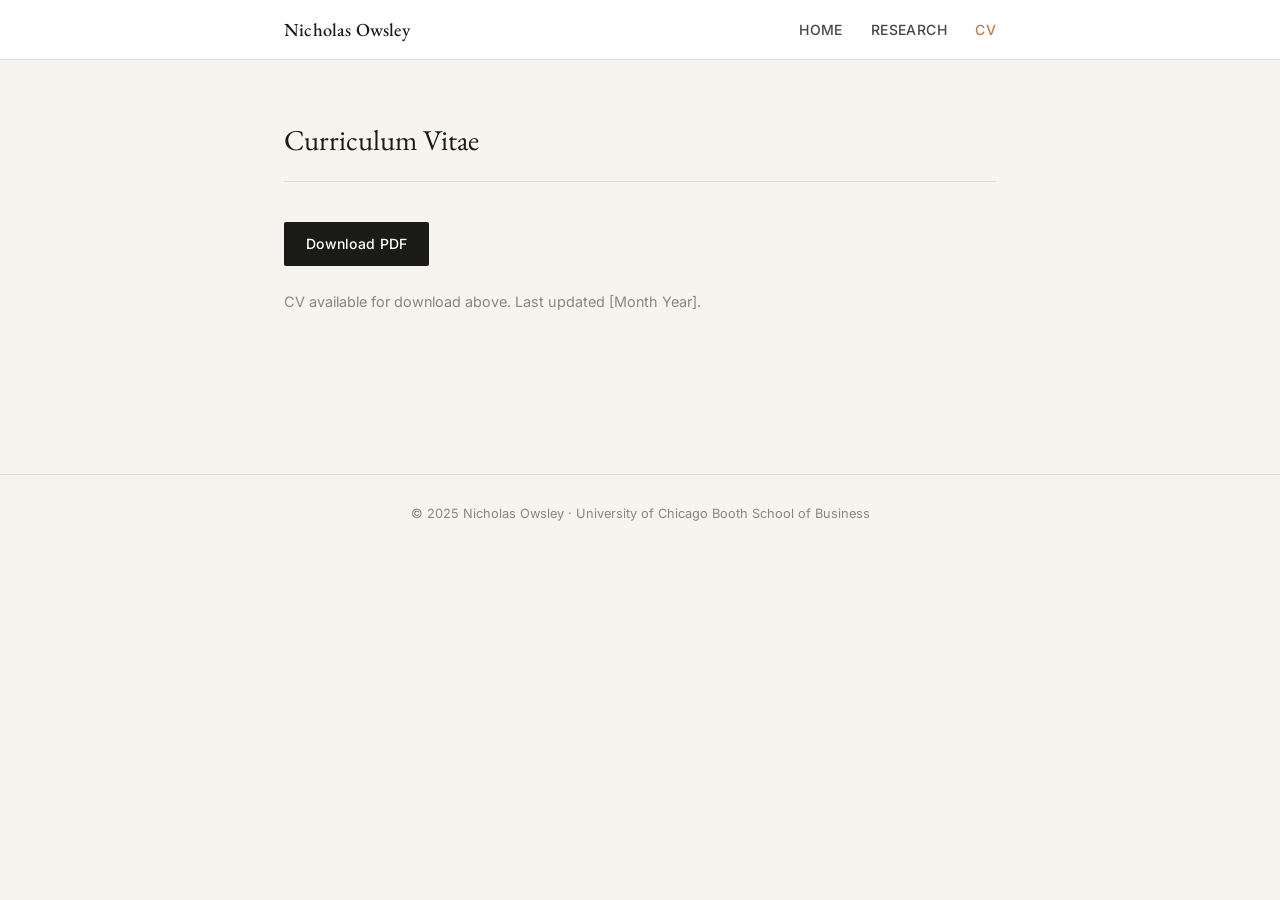
==== cv.html @ 4d77bdba "Add files via upload" ====
<!DOCTYPE html>
<html lang="en">
<head>
  <meta charset="UTF-8" />
  <meta name="viewport" content="width=device-width, initial-scale=1.0" />
  <title>CV — Nicholas Owsley</title>
  <link rel="preconnect" href="https://fonts.googleapis.com" />
  <link rel="preconnect" href="https://fonts.gstatic.com" crossorigin />
  <link href="https://fonts.googleapis.com/css2?family=EB+Garamond:ital,wght@0,400;0,500;1,400&family=Inter:wght@400;500&display=swap" rel="stylesheet" />
  <link rel="stylesheet" href="style.css" />
</head>
<body>

  <nav>
    <div class="nav-inner">
      <a class="nav-name" href="index.html">Nicholas Owsley</a>
      <ul class="nav-links">
        <li><a href="index.html">Home</a></li>
        <li><a href="research.html">Research</a></li>
        <li><a href="cv.html" class="active">CV</a></li>
      </ul>
    </div>
  </nav>

  <main>
    <h1 class="page-title">Curriculum Vitae</h1>

    <div class="cv-actions">
      <a href="cv.pdf" download class="btn btn-primary">Download PDF</a>
      <!-- <a href="cv.pdf" target="_blank" class="btn btn-outline">Open in new tab</a> -->
    </div>

    <!-- Once you have a CV PDF, drop it in the same folder as this file and
         uncomment the block below. The download button above will also work. -->
    <!--
    <div class="cv-embed-wrap">
      <iframe src="cv.pdf" title="Nicholas Owsley CV"></iframe>
    </div>
    -->

    <p style="color: var(--ink-light); font-size: 0.9rem; margin-top: 8px;">
      CV available for download above. Last updated [Month Year].
    </p>

  </main>

  <footer>
    &copy; 2025 Nicholas Owsley &middot; University of Chicago Booth School of Business
  </footer>

</body>
</html>
---- style.css ----
/* ─── Tokens ─────────────────────────────────────────────── */
:root {
  --bg:        #F7F4EF;
  --bg-nav:    #FFFFFF;
  --surface:   #FFFFFF;
  --border:    #E2DDD6;
  --ink:       #1A1A18;
  --ink-mid:   #4A4843;
  --ink-light: #8A8580;
  --accent:    #7A6E5F;       /* warm taupe — used sparingly */
  --accent-hi: #C07A50;       /* terracotta for one highlight element only */

  --font-display: 'EB Garamond', Georgia, serif;
  --font-body:    'Inter', system-ui, sans-serif;

  --max-w: 760px;
  --nav-h: 60px;
}

/* ─── Reset ──────────────────────────────────────────────── */
*, *::before, *::after { box-sizing: border-box; margin: 0; padding: 0; }
html { scroll-behavior: smooth; }
body {
  background: var(--bg);
  color: var(--ink);
  font-family: var(--font-body);
  font-size: 16px;
  line-height: 1.7;
  -webkit-font-smoothing: antialiased;
}

/* ─── Navigation ─────────────────────────────────────────── */
nav {
  position: sticky;
  top: 0;
  z-index: 100;
  background: var(--bg-nav);
  border-bottom: 1px solid var(--border);
  height: var(--nav-h);
  display: flex;
  align-items: center;
}
.nav-inner {
  max-width: var(--max-w);
  width: 100%;
  margin: 0 auto;
  padding: 0 24px;
  display: flex;
  justify-content: space-between;
  align-items: center;
}
.nav-name {
  font-family: var(--font-display);
  font-size: 1.15rem;
  font-weight: 500;
  color: var(--ink);
  text-decoration: none;
  letter-spacing: 0.01em;
}
.nav-links {
  display: flex;
  gap: 28px;
  list-style: none;
}
.nav-links a {
  font-size: 0.875rem;
  color: var(--ink-mid);
  text-decoration: none;
  letter-spacing: 0.03em;
  text-transform: uppercase;
  font-weight: 500;
  transition: color 0.15s;
}
.nav-links a:hover,
.nav-links a.active { color: var(--accent-hi); }

/* ─── Page wrapper ───────────────────────────────────────── */
main {
  max-width: var(--max-w);
  margin: 0 auto;
  padding: 56px 24px 96px;
}

/* ─── Home — hero ────────────────────────────────────────── */
.hero {
  display: grid;
  grid-template-columns: 1fr 200px;
  gap: 48px;
  align-items: start;
  margin-bottom: 56px;
}
.hero-text h1 {
  font-family: var(--font-display);
  font-size: 2.4rem;
  font-weight: 400;
  line-height: 1.2;
  margin-bottom: 4px;
  letter-spacing: -0.01em;
}
.hero-text .title {
  font-size: 0.9rem;
  color: var(--ink-light);
  text-transform: uppercase;
  letter-spacing: 0.08em;
  margin-bottom: 24px;
}
.hero-text p {
  color: var(--ink-mid);
  font-size: 0.975rem;
  margin-bottom: 14px;
}
.hero-photo {
  width: 200px;
  height: 240px;
  object-fit: cover;
  border-radius: 3px;
  filter: grayscale(8%);
}
.photo-placeholder {
  width: 200px;
  height: 240px;
  background: var(--border);
  border-radius: 3px;
  display: flex;
  align-items: center;
  justify-content: center;
  color: var(--ink-light);
  font-size: 0.8rem;
  text-align: center;
  padding: 16px;
}

/* ─── Section divider ────────────────────────────────────── */
.divider {
  border: none;
  border-top: 1px solid var(--border);
  margin: 40px 0;
}

/* ─── Contact strip ──────────────────────────────────────── */
.contact-strip {
  display: flex;
  gap: 24px;
  flex-wrap: wrap;
  margin-top: 32px;
}
.contact-strip a {
  font-size: 0.875rem;
  color: var(--accent);
  text-decoration: none;
  border-bottom: 1px solid transparent;
  transition: border-color 0.15s, color 0.15s;
}
.contact-strip a:hover {
  color: var(--accent-hi);
  border-bottom-color: var(--accent-hi);
}

/* ─── Research page ──────────────────────────────────────── */
.page-title {
  font-family: var(--font-display);
  font-size: 1.8rem;
  font-weight: 400;
  margin-bottom: 40px;
  padding-bottom: 16px;
  border-bottom: 1px solid var(--border);
}
.research-section {
  margin-bottom: 48px;
}
.research-section h2 {
  font-family: var(--font-display);
  font-size: 1.15rem;
  font-weight: 500;
  color: var(--accent-hi);
  letter-spacing: 0.02em;
  margin-bottom: 20px;
  text-transform: uppercase;
  font-size: 0.8rem;
  letter-spacing: 0.1em;
}
.paper {
  padding: 20px 0;
  border-bottom: 1px solid var(--border);
}
.paper:last-child { border-bottom: none; }
.paper-title {
  font-family: var(--font-display);
  font-size: 1.1rem;
  font-weight: 500;
  color: var(--ink);
  margin-bottom: 4px;
  line-height: 1.4;
}
.paper-title a {
  color: inherit;
  text-decoration: none;
  border-bottom: 1px solid transparent;
  transition: border-color 0.15s, color 0.15s;
}
.paper-title a:hover {
  color: var(--accent-hi);
  border-bottom-color: var(--accent-hi);
}
.paper-meta {
  font-size: 0.85rem;
  color: var(--ink-light);
  margin-bottom: 8px;
}
.paper-status {
  display: inline-block;
  font-size: 0.75rem;
  background: var(--border);
  color: var(--ink-mid);
  padding: 2px 8px;
  border-radius: 2px;
  margin-bottom: 8px;
  letter-spacing: 0.03em;
}
.paper-status.published {
  background: #EAF0E8;
  color: #3A6035;
}
.paper-abstract {
  font-size: 0.9rem;
  color: var(--ink-mid);
  margin-top: 8px;
  line-height: 1.65;
}

/* ─── CV page ────────────────────────────────────────────── */
.cv-embed-wrap {
  margin-top: 16px;
  border: 1px solid var(--border);
  border-radius: 3px;
  overflow: hidden;
}
.cv-embed-wrap iframe {
  width: 100%;
  height: 900px;
  display: block;
  border: none;
}
.cv-actions {
  display: flex;
  gap: 16px;
  margin-bottom: 24px;
  flex-wrap: wrap;
}
.btn {
  display: inline-block;
  padding: 10px 22px;
  font-size: 0.875rem;
  font-family: var(--font-body);
  font-weight: 500;
  border-radius: 2px;
  cursor: pointer;
  text-decoration: none;
  transition: background 0.15s, color 0.15s;
  letter-spacing: 0.02em;
}
.btn-primary {
  background: var(--ink);
  color: #fff;
}
.btn-primary:hover { background: var(--accent-hi); }
.btn-outline {
  background: transparent;
  color: var(--ink);
  border: 1px solid var(--border);
}
.btn-outline:hover {
  border-color: var(--accent-hi);
  color: var(--accent-hi);
}

/* ─── Footer ─────────────────────────────────────────────── */
footer {
  border-top: 1px solid var(--border);
  margin-top: 64px;
  padding: 28px 24px;
  text-align: center;
  font-size: 0.8rem;
  color: var(--ink-light);
}

/* ─── Responsive ─────────────────────────────────────────── */
@media (max-width: 600px) {
  .hero {
    grid-template-columns: 1fr;
    gap: 28px;
  }
  .hero-photo,
  .photo-placeholder {
    width: 140px;
    height: 168px;
    order: -1;
  }
  .hero-text h1 { font-size: 1.9rem; }
  .nav-links { gap: 16px; }
}
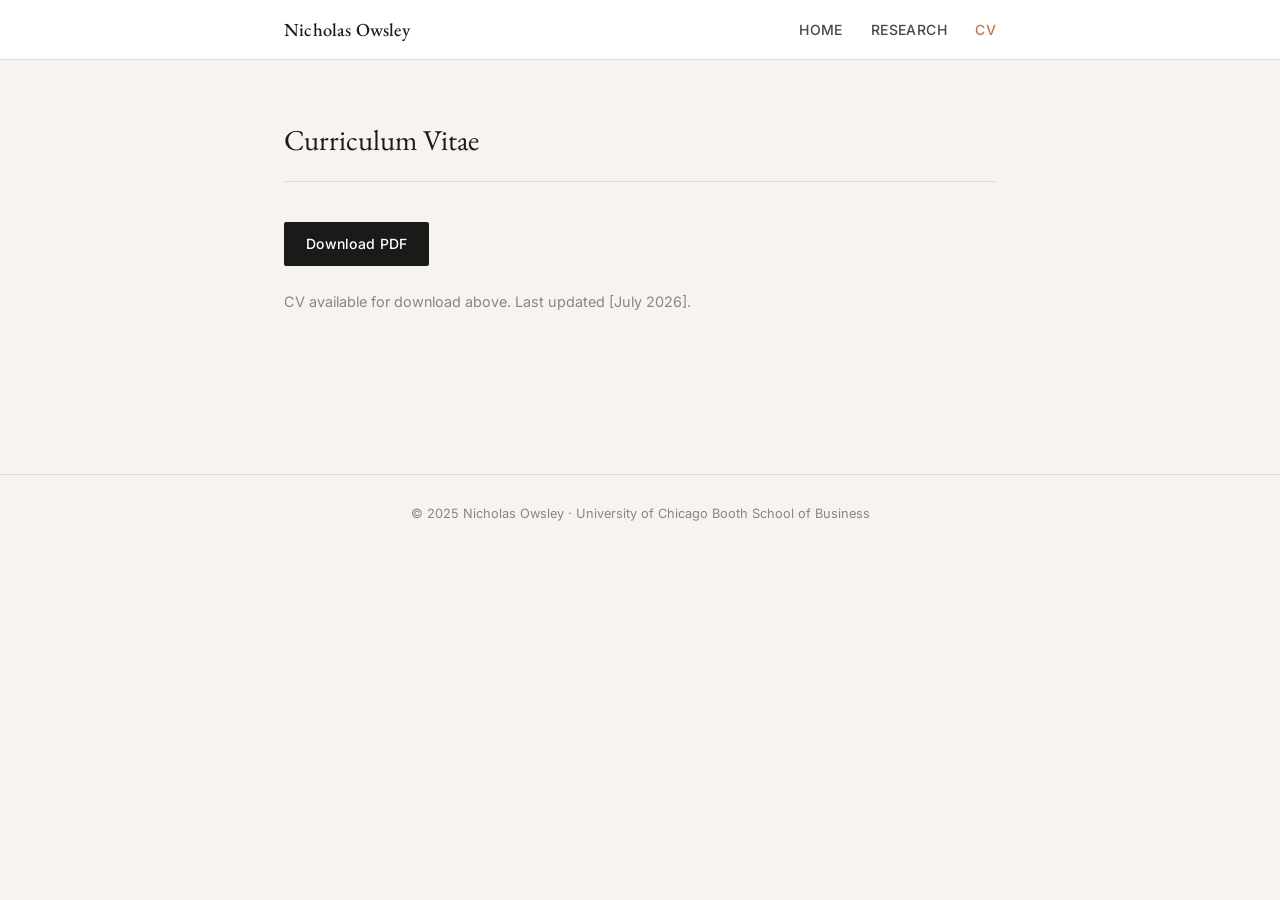
==== commit 4c4eddc6: "Update CV last updated date to July 2026" ====
--- a/cv.html
+++ b/cv.html
@@ -39,7 +39,7 @@
     -->
 
     <p style="color: var(--ink-light); font-size: 0.9rem; margin-top: 8px;">
-      CV available for download above. Last updated [Month Year].
+      CV available for download above. Last updated [July 2026].
     </p>
 
   </main>
--- a/style.css
+++ b/style.css
@@ -226,6 +226,42 @@
   color: var(--ink-mid);
   margin-top: 8px;
   line-height: 1.65;
+}
+.paper-links {
+  display: flex;
+  align-items: center;
+  gap: 10px;
+  flex-wrap: wrap;
+  margin-bottom: 6px;
+}
+.paper-link {
+  font-size: 0.78rem;
+  color: var(--accent-hi);
+  text-decoration: none;
+  border: 1px solid var(--accent-hi);
+  padding: 1px 8px;
+  border-radius: 2px;
+  transition: background 0.15s, color 0.15s;
+  letter-spacing: 0.03em;
+}
+.paper-link:hover {
+  background: var(--accent-hi);
+  color: #fff;
+}
+.paper-link-text {
+  font-size: 0.8rem;
+  color: var(--ink-light);
+  font-style: italic;
+}
+.paper-footnote {
+  font-size: 0.8rem;
+  color: var(--ink-light);
+  margin-top: 6px;
+  font-style: italic;
+}
+.paper-status.ongoing {
+  background: #EEF0F8;
+  color: #3A4080;
 }
 
 /* ─── CV page ────────────────────────────────────────────── */
